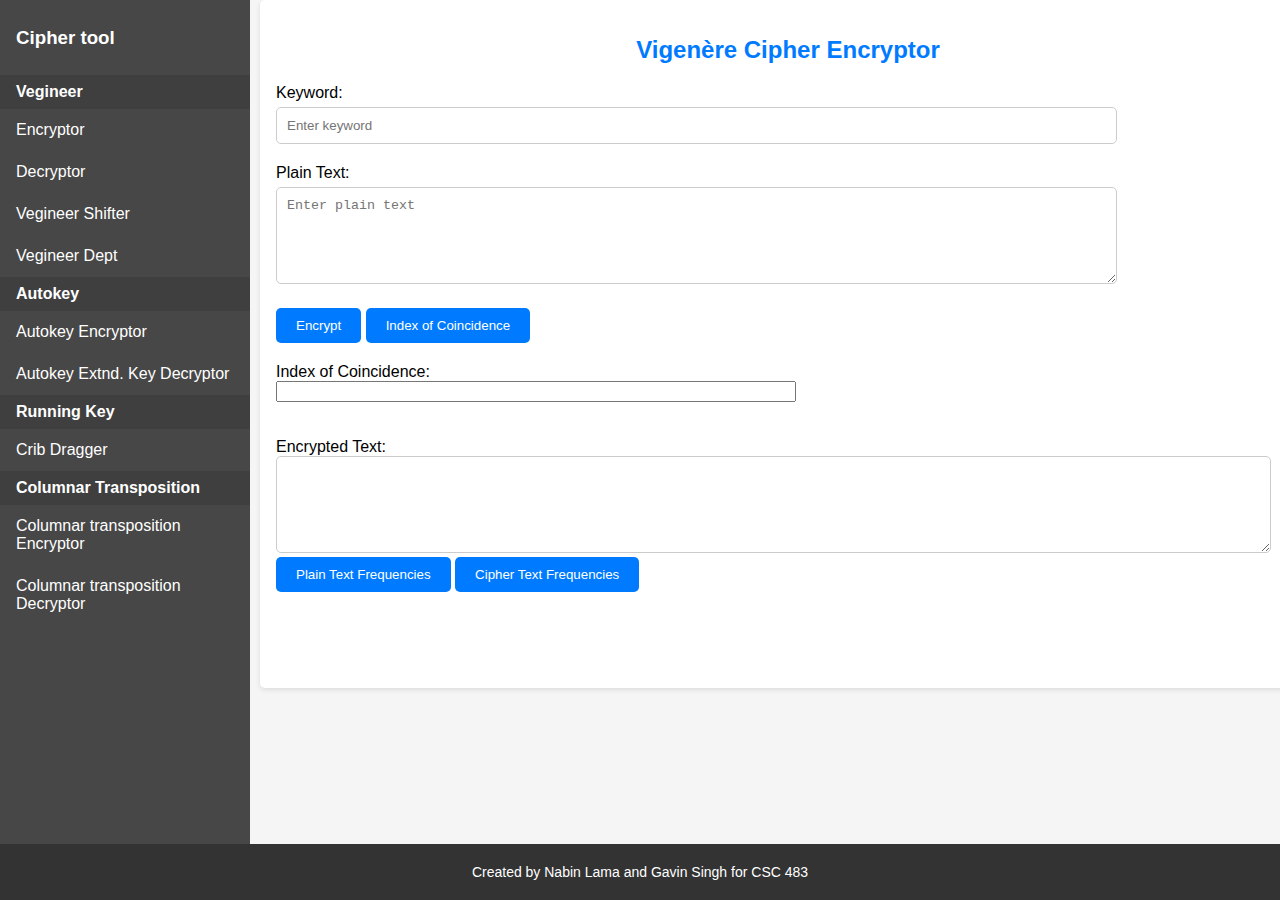
==== index.html @ 36f3afd1 "Rename Vigenere_encryption.html to index.html" ====
<!DOCTYPE html>
<html lang="en">
  <head>
    <meta charset="UTF-8" />
    <meta name="viewport" content="width=device-width, initial-scale=1.0" />
    <title>Vigenère Cipher Encryptor</title>
    <script src="https://d3js.org/d3.v7.min.js"></script>
    <link rel="stylesheet" href="stylesheets/vigenere_styles.css" />
  </head>
  <body>
    <ul>
      <li class="logo"><h3>Cipher tool</h3></li>
    <li class="group-title">Vegineer </li>
  
      <li><a  href="Vigenere_encryption.html">Encryptor</a></li>
      <li><a href="Vigenere_decryption.html">Decryptor</a></li>
      <li><a href="Vigenere_shifter.html">Vegineer Shifter</a></li>
      <li><a href="vigenere_depth.html">Vegineer Dept</a></li>
  
    <li class="group-title">Autokey</li>
      <li><a href="autokey_enc.html">Autokey Encryptor</a></li>
      <li><a href="autokey_decryptor.html">Autokey Extnd. Key Decryptor</a></li>

    <li class="group-title">Running Key</li>
      <li><a href="crib_drag.html">Crib Dragger</a></li>

      <li class="group-title">Columnar Transposition</li>
      <li><a href="columnar_encryption.html">Columnar transposition Encryptor</a></li>
      <li><a href="columnar_decryption.html">Columnar transposition Decryptor</a></li>
  </ul>
    <div class="container">
      <h2 style="color: #007bff; text-align: center" >Vigenère Cipher Encryptor</h2>
      <div class="input-container">
        <label for="keyword">Keyword:</label>
        <div
          class="error-message"
          style="color: red"
          id="keyword-error-message"
        ></div>

        <input type="text" id="keyword" placeholder="Enter keyword" />
      </div>
      <div class="input-container">
        <label for="plain-text">Plain Text:</label>
        <div
          class="error-message"
          style="color: red"
          id="keyword-error-message"
        ></div>
        <textarea
          id="plain-text"
          rows="5"
          placeholder="Enter plain text"
        ></textarea>
      </div>
      <div class="input-container">
        <button onclick="encrypt()">Encrypt</button>
        <button onclick="iocCalculatoPlain()">Index of Coincidence</button>
      </div>
      <div class="output-container">
        <label for="ioc-text">Index of Coincidence:</label>
        <input id="ioc-text" style="display: block; width: 50%;" rows="1" readonly/>
        <br/>
        <br/>
        <label for="cipher-text">Encrypted Text:</label>
        <textarea id="cipher-text" rows="5" readonly></textarea>
      </div>
      <div class="input-container">
        <button onclick="plainTextFrequency()">Plain Text Frequencies</button>
        <button onclick="cipherTextFrequency()">Cipher Text Frequencies</button>
      </div>
      <div class="chart-container">
        <h4 id="chart-container-plaintext-outside" style="display: none">
          Plain Text Frequencies
        </h4>
        <div id="chart-container-plaintext"></div>
      </div>
      <div class="chart-container">
        <h4 id="chart-container-ciphertext-outside" style="display: none">
          Cipher Text Frequencies
        </h4>
        <div id="chart-container-ciphertext" class="chart-container"></div>
      </div>
    </div>
    <div class="footer">
      <p>Created by Nabin Lama and Gavin Singh for CSC 483</p>
      </div>
    <script src="scripts/vigenere.js"></script>
  </body>
</html>
---- stylesheets/vigenere_styles.css ----
body {
    font-family: Arial, sans-serif;
    background-color: #f5f5f5;
    margin: 0;
  }
  
  .container {
    margin-left: 400px;
    width: 80%;
    padding: 16px;
    background-color: #fff;
    border-radius: 5px;
    box-shadow: 0 2px 5px rgba(0, 0, 0, 0.1);
  }
  
  h1 {
    text-align: center;
  }
  
  .input-container {
    margin-bottom: 20px;
  }
  
  .input-container label {
    display: block;
    margin-bottom: 5px;
  }
  
  .input-container input,
  .input-container textarea {
    width: 80%;
    padding: 10px;
    border: 1px solid #ccc;
    border-radius: 5px;
  }
  
  .input-container button {
    padding: 10px 20px;
    background-color: #007bff;
    color: #fff;
    border: none;
    border-radius: 5px;
    cursor: pointer;
  }
  
  .input-container button:hover {
    background-color: #0056b3;
  }
  
  .output-container textarea {
    width: 95%;
    padding: 10px;
    border: 1px solid #ccc;
    border-radius: 5px;
    resize: vertical;
  }
  
  .tooltip {
    position: absolute;
    background-color: #fff;
    border: 1px solid #ccc;
    padding: 10px;
    border-radius: 5px;
    opacity: 0; /* Hidden by default */
  }
  
  .chart-container {
    margin: 0 auto;
    border-radius: 5px;
    padding: 10px;
    max-width: 900px; /* Set maximum width for the chart containers */
    width: 100%; /* Ensure the chart containers occupy full width */
    height: auto; /* Allow the height to adjust based on content */
    overflow: hidden; /* Hide overflowing content */
  }
  
  /* CSS styles for the charts */
  .chart {
    width: 100%; /* Ensure the chart occupies full width of its container */
    height: auto; /* Allow the height to adjust based on content */
  }
  
  .group-title {
    background-color: #3f3f3f;
    color: white;
    padding: 8px 16px;
    font-weight: bold;
  }
  
  ul {
    list-style-type: none;
    margin: 0;
    padding: 0;
    width: 250px;
    background-color: #474747;
    position: fixed;
    height: 100%;
    overflow: auto;
  }
  
  li a {
    display: block;
    color: white;
    padding: 12px 16px;
    text-decoration: none;
    transition: 0.3s;
  }
  
  li a.active {
    background-color: #04AA6D;
  }
  
  li a:hover:not(.active) {
    background-color: #555;
  }
  
  .logo h3 {
    color: white;
    padding: 8px 16px;
  }
  .container {
    margin-left: 260px;
    width: 80%;
    padding: 16px;
    background-color: #fff;
    border-radius: 5px;
    box-shadow: 0 2px 5px rgba(0, 0, 0, 0.1);
    margin-bottom: 100px;
  }
  .footer {
    position: fixed;
    left: 0;
    bottom: 0;
    width: 100%;
    background-color: #333;
    color: #fff;
    text-align: center;
    padding: 20px 0;
}

.footer p {
    margin: 0;
    font-size: 14px;
}
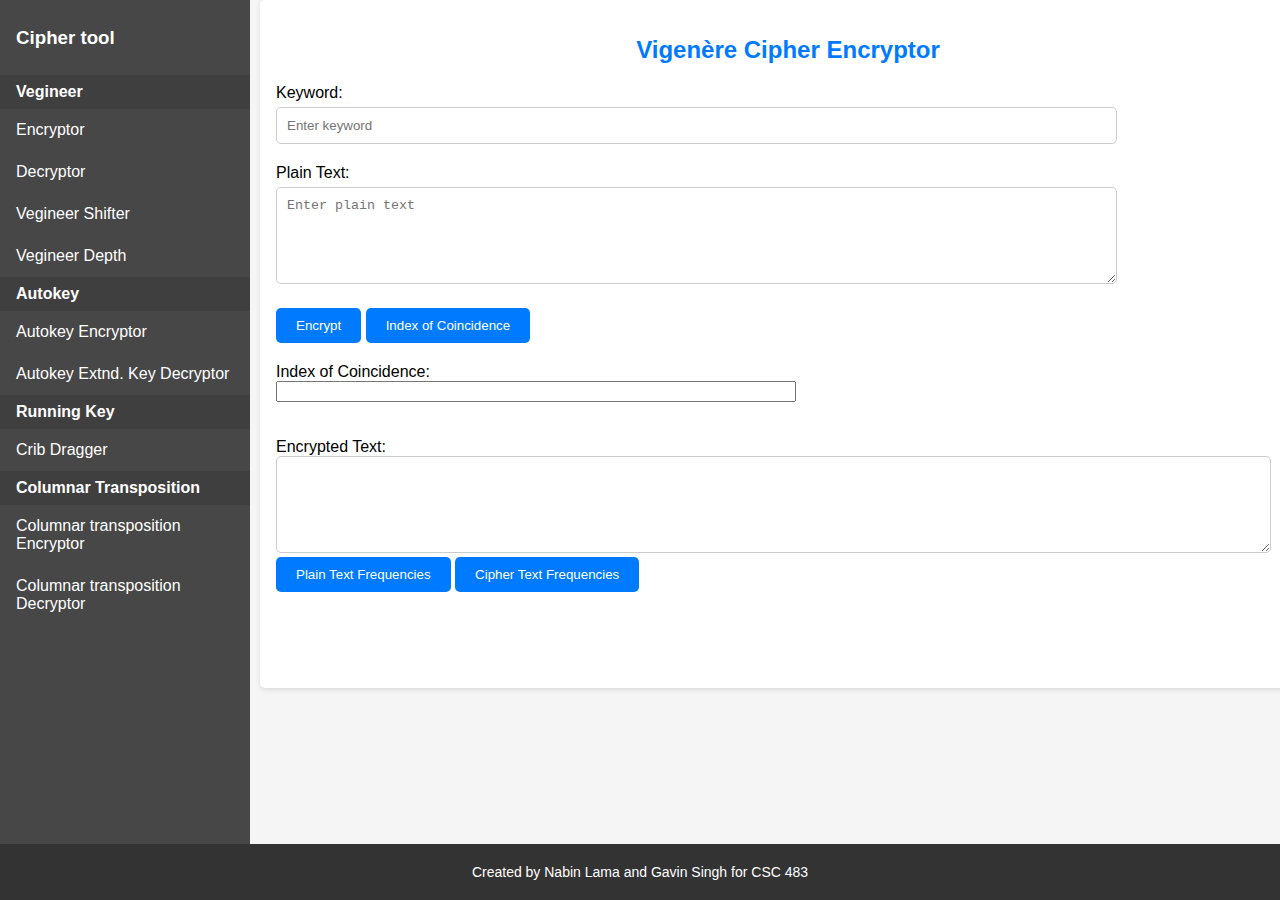
==== commit dd4469d7: "comiied spelling" ====
--- a/index.html
+++ b/index.html
@@ -12,10 +12,10 @@
       <li class="logo"><h3>Cipher tool</h3></li>
     <li class="group-title">Vegineer </li>
   
-      <li><a  href="Vigenere_encryption.html">Encryptor</a></li>
+      <li><a  href="index.html">Encryptor</a></li>
       <li><a href="Vigenere_decryption.html">Decryptor</a></li>
       <li><a href="Vigenere_shifter.html">Vegineer Shifter</a></li>
-      <li><a href="vigenere_depth.html">Vegineer Dept</a></li>
+      <li><a href="vigenere_depth.html">Vegineer Depth</a></li>
   
     <li class="group-title">Autokey</li>
       <li><a href="autokey_enc.html">Autokey Encryptor</a></li>
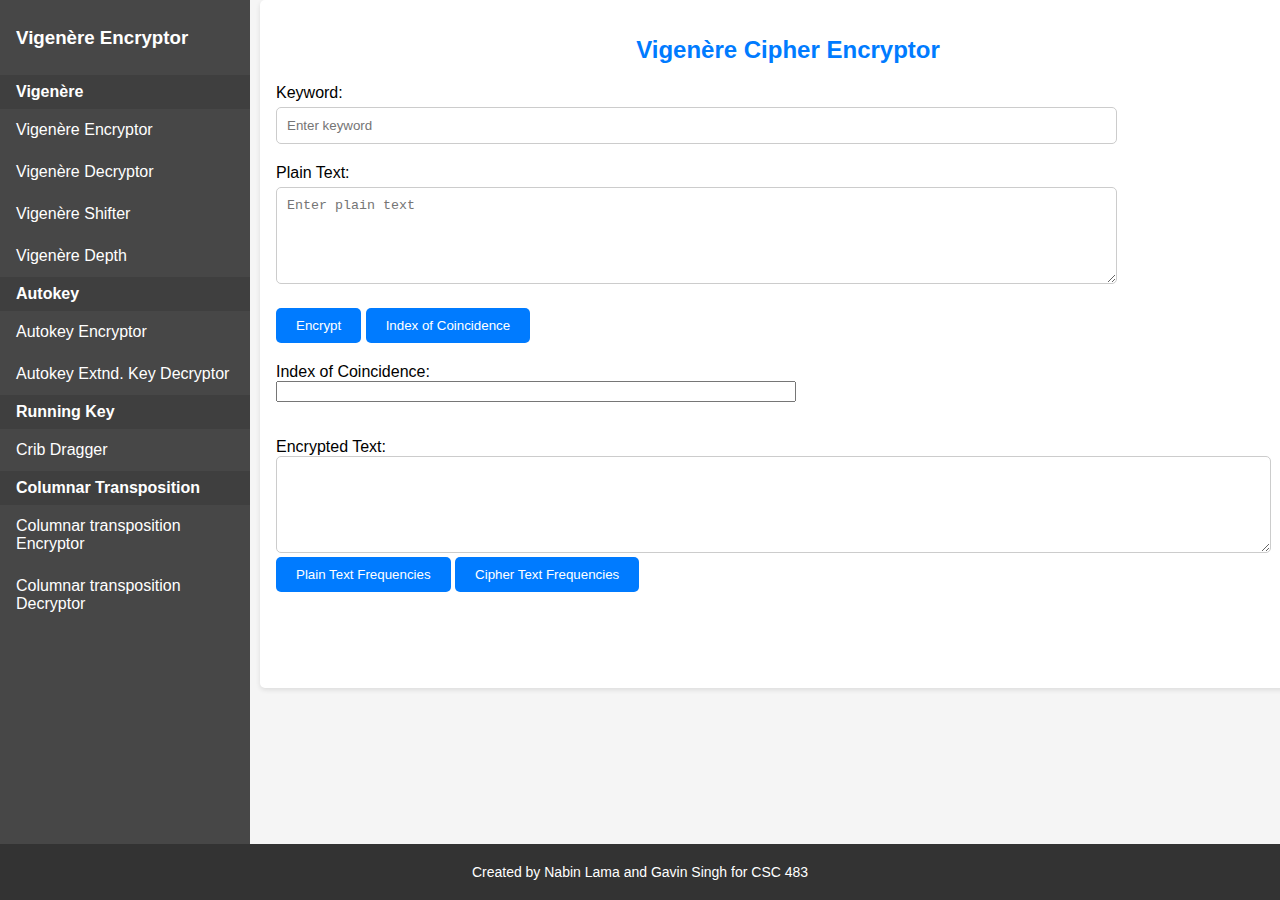
==== commit 7f68f545: "added more fixes" ====
--- a/index.html
+++ b/index.html
@@ -9,13 +9,13 @@
   </head>
   <body>
     <ul>
-      <li class="logo"><h3>Cipher tool</h3></li>
-    <li class="group-title">Vegineer </li>
+      <li class="logo"><h3>Vigenѐre Encryptor</h3></li>
+    <li class="group-title">Vigenѐre </li>
   
-      <li><a  href="index.html">Encryptor</a></li>
-      <li><a href="Vigenere_decryption.html">Decryptor</a></li>
-      <li><a href="Vigenere_shifter.html">Vegineer Shifter</a></li>
-      <li><a href="vigenere_depth.html">Vegineer Depth</a></li>
+      <li><a  href="index.html">Vigenѐre Encryptor</a></li>
+      <li><a href="Vigenere_decryption.html">Vigenѐre Decryptor</a></li>
+      <li><a href="Vigenere_shifter.html">Vigenѐre Shifter</a></li>
+      <li><a href="vigenere_depth.html">Vigenѐre Depth</a></li>
   
     <li class="group-title">Autokey</li>
       <li><a href="autokey_enc.html">Autokey Encryptor</a></li>
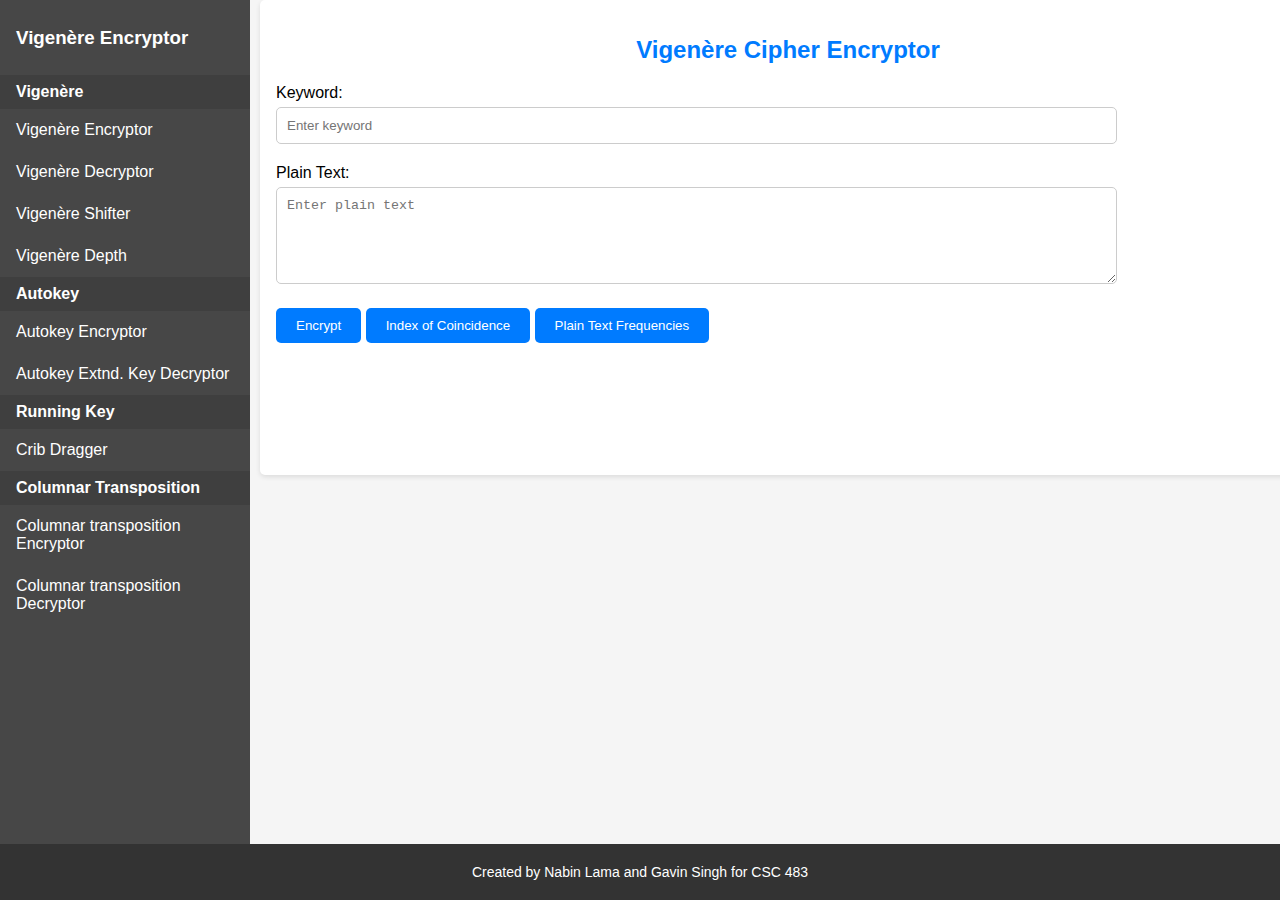
==== commit fc1800b0: "UI changes" ====
--- a/index.html
+++ b/index.html
@@ -10,26 +10,32 @@
   <body>
     <ul>
       <li class="logo"><h3>Vigenѐre Encryptor</h3></li>
-    <li class="group-title">Vigenѐre </li>
-  
-      <li><a  href="index.html">Vigenѐre Encryptor</a></li>
+      <li class="group-title">Vigenѐre</li>
+
+      <li><a href="index.html">Vigenѐre Encryptor</a></li>
       <li><a href="Vigenere_decryption.html">Vigenѐre Decryptor</a></li>
       <li><a href="Vigenere_shifter.html">Vigenѐre Shifter</a></li>
       <li><a href="vigenere_depth.html">Vigenѐre Depth</a></li>
-  
-    <li class="group-title">Autokey</li>
+
+      <li class="group-title">Autokey</li>
       <li><a href="autokey_enc.html">Autokey Encryptor</a></li>
       <li><a href="autokey_decryptor.html">Autokey Extnd. Key Decryptor</a></li>
 
-    <li class="group-title">Running Key</li>
+      <li class="group-title">Running Key</li>
       <li><a href="crib_drag.html">Crib Dragger</a></li>
 
       <li class="group-title">Columnar Transposition</li>
-      <li><a href="columnar_encryption.html">Columnar transposition Encryptor</a></li>
-      <li><a href="columnar_decryption.html">Columnar transposition Decryptor</a></li>
-  </ul>
+      <li>
+        <a href="columnar_encryption.html">Columnar transposition Encryptor</a>
+      </li>
+      <li>
+        <a href="columnar_decryption.html">Columnar transposition Decryptor</a>
+      </li>
+    </ul>
     <div class="container">
-      <h2 style="color: #007bff; text-align: center" >Vigenère Cipher Encryptor</h2>
+      <h2 style="color: #007bff; text-align: center">
+        Vigenère Cipher Encryptor
+      </h2>
       <div class="input-container">
         <label for="keyword">Keyword:</label>
         <div
@@ -56,35 +62,51 @@
       <div class="input-container">
         <button onclick="encrypt()">Encrypt</button>
         <button onclick="iocCalculatoPlain()">Index of Coincidence</button>
+        <button onclick="plainTextFrequency()">Plain Text Frequencies</button>
       </div>
-      <div class="output-container">
-        <label for="ioc-text">Index of Coincidence:</label>
-        <input id="ioc-text" style="display: block; width: 50%;" rows="1" readonly/>
-        <br/>
-        <br/>
-        <label for="cipher-text">Encrypted Text:</label>
-        <textarea id="cipher-text" rows="5" readonly></textarea>
+      <div class="hideDefault">
+        <div class="output-container">
+          <div id="iocDiv" style="display: none">
+            <label for="ioc-text">Index of Coincidence:</label>
+            <input
+              id="ioc-text"
+              style="display: block; width: 50%"
+              rows="1"
+              readonly
+            />
+          </div>
+
+          <br />
+          <br />
+          <div id="cipherDiv" style="display: none">
+            <label for="cipher-text">Encrypted Text:</label>
+            <textarea id="cipher-text" rows="5" readonly></textarea>
+            <div class="input-container">
+              <button onclick="cipherTextFrequency()">
+                Cipher Text Frequencies
+              </button>
+            </div>
+          </div>
+        </div>
       </div>
-      <div class="input-container">
-        <button onclick="plainTextFrequency()">Plain Text Frequencies</button>
-        <button onclick="cipherTextFrequency()">Cipher Text Frequencies</button>
-      </div>
-      <div class="chart-container">
-        <h4 id="chart-container-plaintext-outside" style="display: none">
-          Plain Text Frequencies
-        </h4>
-        <div id="chart-container-plaintext"></div>
-      </div>
-      <div class="chart-container">
-        <h4 id="chart-container-ciphertext-outside" style="display: none">
-          Cipher Text Frequencies
-        </h4>
-        <div id="chart-container-ciphertext" class="chart-container"></div>
+      <div>
+        <div class="chart-container">
+          <h4 id="chart-container-plaintext-outside" style="display: none">
+            Plain Text Frequencies
+          </h4>
+          <div id="chart-container-plaintext"></div>
+        </div>
+        <div class="chart-container">
+          <h4 id="chart-container-ciphertext-outside" style="display: none">
+            Cipher Text Frequencies
+          </h4>
+          <div id="chart-container-ciphertext" class="chart-container"></div>
+        </div>
       </div>
     </div>
     <div class="footer">
       <p>Created by Nabin Lama and Gavin Singh for CSC 483</p>
-      </div>
+    </div>
     <script src="scripts/vigenere.js"></script>
   </body>
 </html>
